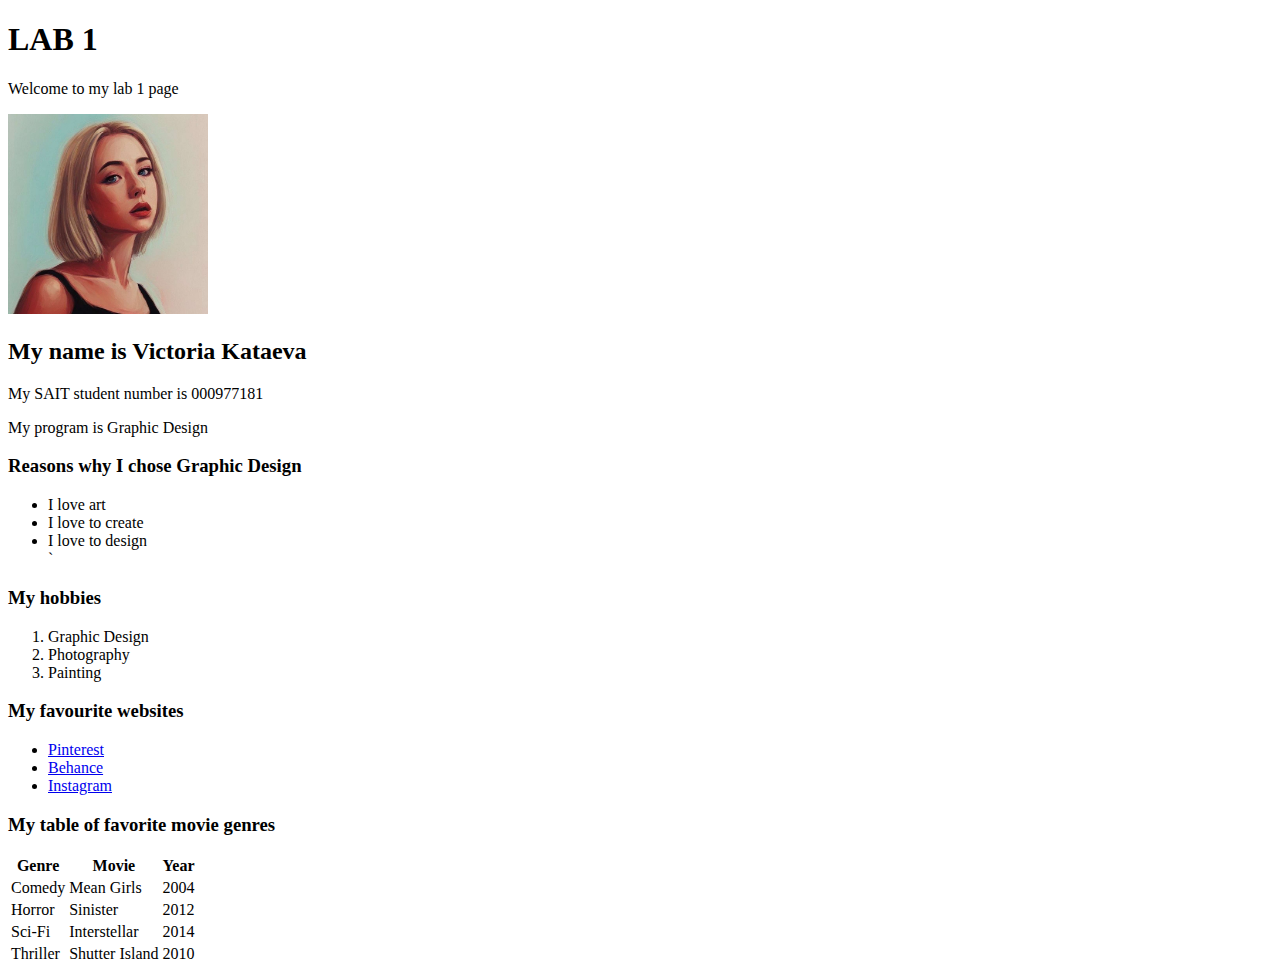
==== index.html @ 71d6f6bf "info about me" ====
<!DOCTYPE html>
<html>
<head>
    <title>Lab 1</title>
    </head>
    <body>
        <h1>LAB 1</h1>
        <p>Welcome to my lab 1 page</p>
        <div>
            <img src="profileimage.JPG" alt="Victoria Kataeva" width="200" height="200"> <i--Comment: I am using an image of myself for this lab--> 
        </div>
        <h2>My name is Victoria Kataeva </h2>
        <p>My SAIT student number is 000977181</p>
        <span>My program is Graphic Design</span>
        <h3>Reasons why I chose Graphic Design</h3> <i--Comment: I am using a list to show the reasons why I chose Graphic Design-->
        <ul>
            <li>I love art</li>
            <li>I love to create</li>
            <li>I love to design</li>`
        </ul>
        <h3>My hobbies</h3> <i--Comment: I am using a list to show my hobbies-->
        <ol>
            <li>Graphic Design</li>
            <li>Photography</li>
            <li>Painting</li>
        </ol>
        <h3>My favourite websites</h3> <i--Comment: I am using a list to show my favourite websites-->
        <ul>
            <li><a href="https://www.pinterest.ca/">Pinterest</a></li>
            <li><a href="https://www.behance.net/">Behance</a></li>
            <li><a href="https://www.instagram.com/">Instagram</a></li>
        </ul>
    </body>
    <h3>My table of favorite movie genres</h3>
    <table>
        <tr>
            <th>Genre</th>
            <th>Movie</th>
            <th>Year</th>
        </tr>
        <tr>
            <td>Comedy</td>
            <td>Mean Girls</td>
            <td>2004</td>
        </tr>
        <tr>
            <td>Horror</td>
            <td>Sinister</td>
            <td>2012</td>
        </tr>
        <tr>
            <td>Sci-Fi</td>
            <td>Interstellar</td>
            <td>2014</td>
        </tr>
        <tr>
            <td>Thriller</td>
            <td>Shutter Island</td>
            <td>2010</td>
        </tr>
    </table>
</html>
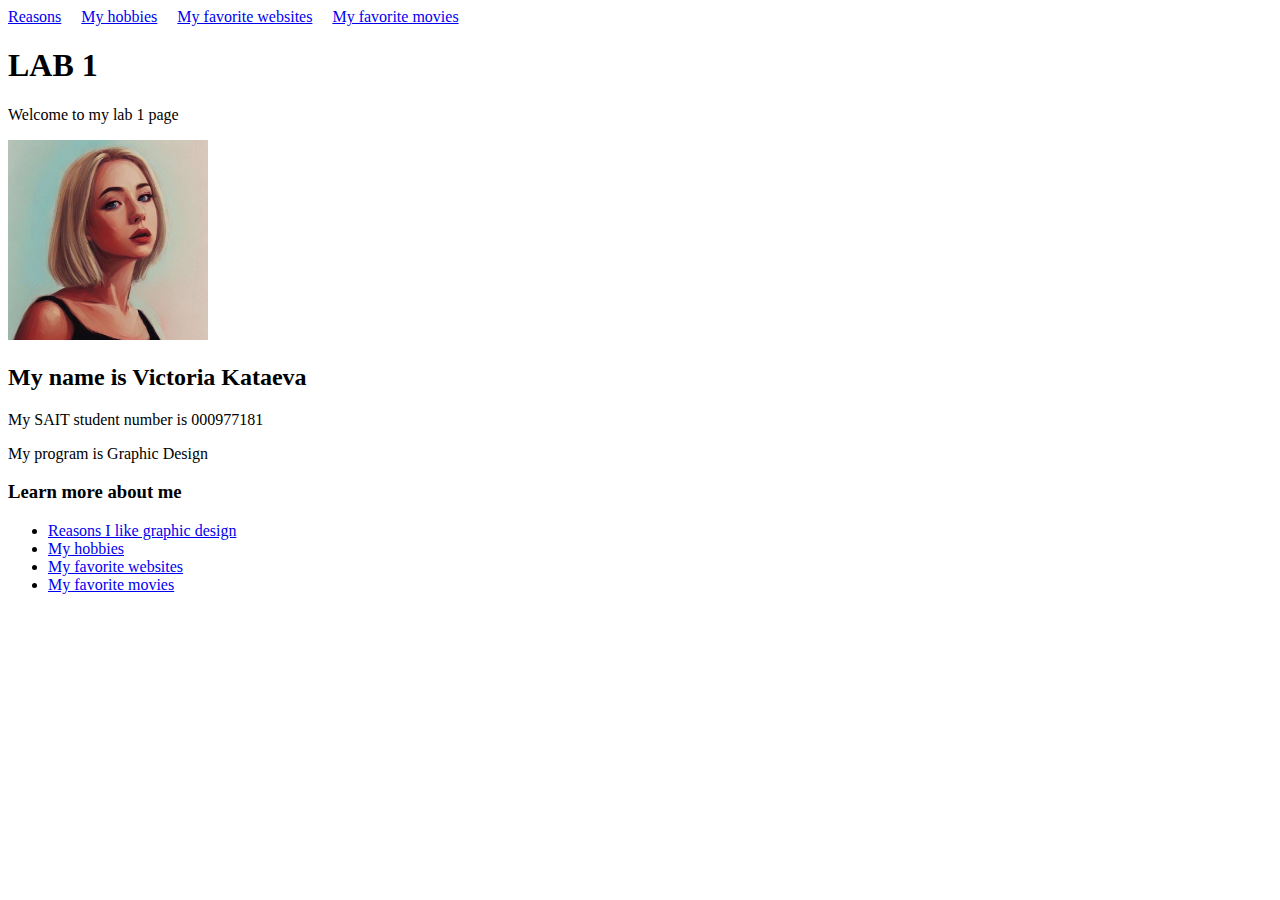
==== commit dd0322bd: "added website categories" ====
--- a/index.html
+++ b/index.html
@@ -4,6 +4,14 @@
     <title>Lab 1</title>
     </head>
     <body>
+        <nav>
+            <ul style="display: flex; list-style: none; padding: 0; margin: 0;">
+                <li style="margin-right: 20px;"><a href="reasons.html">Reasons</a></li>
+                <li style="margin-right: 20px;"><a href="hobbies.html">My hobbies</a></li>
+                <li style="margin-right: 20px;"><a href="websites.html">My favorite websites</a></li>
+                <li style="margin-right: 20px;"><a href="movies.html">My favorite movies</a></li>
+            </ul>
+        </nav>
         <h1>LAB 1</h1>
         <p>Welcome to my lab 1 page</p>
         <div>
@@ -12,51 +20,12 @@
         <h2>My name is Victoria Kataeva </h2>
         <p>My SAIT student number is 000977181</p>
         <span>My program is Graphic Design</span>
-        <h3>Reasons why I chose Graphic Design</h3> <i--Comment: I am using a list to show the reasons why I chose Graphic Design-->
+        <h3>Learn more about me</h3> <i--Comment: I am using a list to show the links to other pages-->
         <ul>
-            <li>I love art</li>
-            <li>I love to create</li>
-            <li>I love to design</li>`
+            <li><a href=reasons.html>Reasons I like graphic design</a></li>
+            <li><a href=hobbies.html>My hobbies</a></li>
+            <li><a href=websites.html>My favorite websites</a></li>
+            <li><a href=movies.html>My favorite movies</a></li>
         </ul>
-        <h3>My hobbies</h3> <i--Comment: I am using a list to show my hobbies-->
-        <ol>
-            <li>Graphic Design</li>
-            <li>Photography</li>
-            <li>Painting</li>
-        </ol>
-        <h3>My favourite websites</h3> <i--Comment: I am using a list to show my favourite websites-->
-        <ul>
-            <li><a href="https://www.pinterest.ca/">Pinterest</a></li>
-            <li><a href="https://www.behance.net/">Behance</a></li>
-            <li><a href="https://www.instagram.com/">Instagram</a></li>
-        </ul>
-    </body>
-    <h3>My table of favorite movie genres</h3>
-    <table>
-        <tr>
-            <th>Genre</th>
-            <th>Movie</th>
-            <th>Year</th>
-        </tr>
-        <tr>
-            <td>Comedy</td>
-            <td>Mean Girls</td>
-            <td>2004</td>
-        </tr>
-        <tr>
-            <td>Horror</td>
-            <td>Sinister</td>
-            <td>2012</td>
-        </tr>
-        <tr>
-            <td>Sci-Fi</td>
-            <td>Interstellar</td>
-            <td>2014</td>
-        </tr>
-        <tr>
-            <td>Thriller</td>
-            <td>Shutter Island</td>
-            <td>2010</td>
-        </tr>
-    </table>
+</body>
 </html>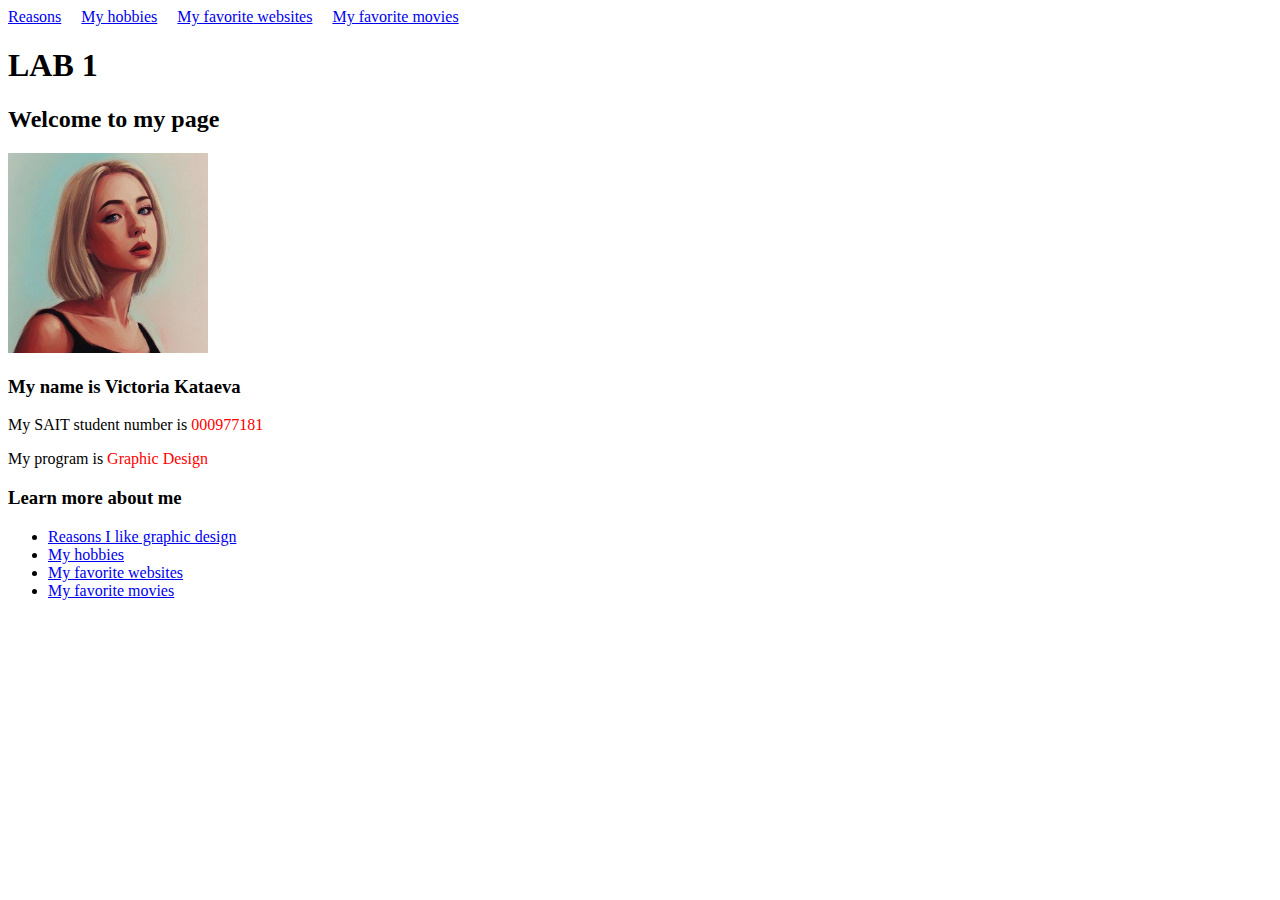
==== commit db1ac17d: "color inlines, movies synoposis" ====
--- a/index.html
+++ b/index.html
@@ -5,7 +5,7 @@
     </head>
     <body>
         <nav>
-            <ul style="display: flex; list-style: none; padding: 0; margin: 0;">
+            <ul style="display: flex; list-style: none; padding: 0; margin: 0;"> <i--Comment: I am using a list to show the links to other pages--> </i--Comment:>
                 <li style="margin-right: 20px;"><a href="reasons.html">Reasons</a></li>
                 <li style="margin-right: 20px;"><a href="hobbies.html">My hobbies</a></li>
                 <li style="margin-right: 20px;"><a href="websites.html">My favorite websites</a></li>
@@ -13,13 +13,13 @@
             </ul>
         </nav>
         <h1>LAB 1</h1>
-        <p>Welcome to my lab 1 page</p>
+        <h2>Welcome to my page</h2>
         <div>
-            <img src="profileimage.JPG" alt="Victoria Kataeva" width="200" height="200"> <i--Comment: I am using an image of myself for this lab--> 
+            <img src="profileimage.JPG" alt="AI generated portrait of Victoria Kataeva" width="200" height="200"> <i--Comment: I am using an image of myself for this lab--> 
         </div>
-        <h2>My name is Victoria Kataeva </h2>
-        <p>My SAIT student number is 000977181</p>
-        <span>My program is Graphic Design</span>
+        <h3>My name is Victoria Kataeva </h3>
+        <p>My SAIT student number is <span style="color: red;">000977181</span></p>
+        <p>My program is <span style="color: red;">Graphic Design</span></p>
         <h3>Learn more about me</h3> <i--Comment: I am using a list to show the links to other pages-->
         <ul>
             <li><a href=reasons.html>Reasons I like graphic design</a></li>
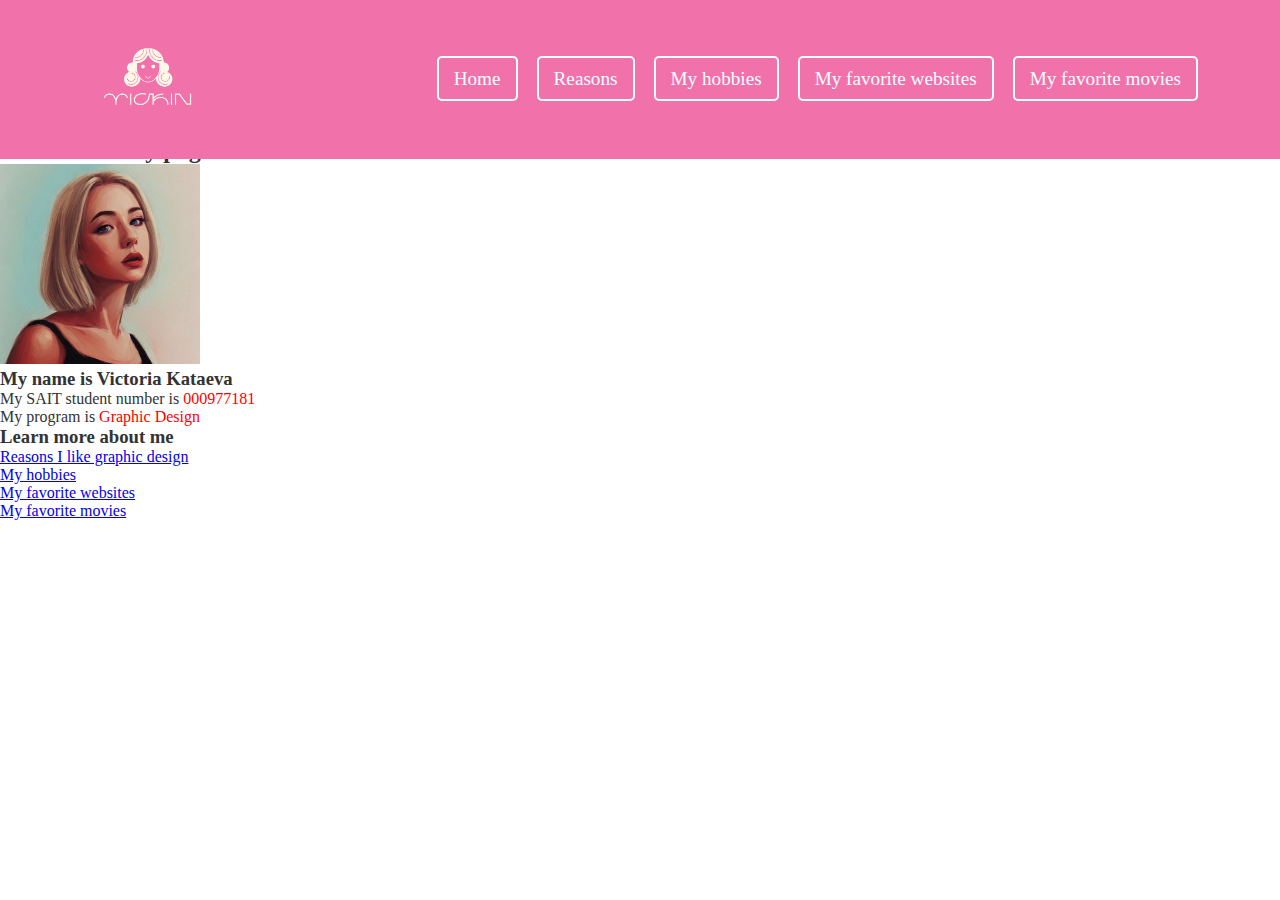
==== commit 8fca83c6: "Styling homepage" ====
--- a/index.html
+++ b/index.html
@@ -1,18 +1,25 @@
 <!DOCTYPE html>
 <html>
 <head>
-    <title>Lab 1</title>
+    <link href="style.css" rel="stylesheet"> <!-- I am linking the CSS file to the HTML file -->
+    <title>Lab 2</title>
     </head>
-    <body>
-        <nav>
-            <ul style="display: flex; list-style: none; padding: 0; margin: 0;"> <i--Comment: I am using a list to show the links to other pages--> </i--Comment:>
-                <li style="margin-right: 20px;"><a href="reasons.html">Reasons</a></li>
-                <li style="margin-right: 20px;"><a href="hobbies.html">My hobbies</a></li>
-                <li style="margin-right: 20px;"><a href="websites.html">My favorite websites</a></li>
-                <li style="margin-right: 20px;"><a href="movies.html">My favorite movies</a></li>
-            </ul>
+    <header>
+        <div class="container">
+        <div class="logo">
+            <img src="vickin.png" alt="My Logo" width="140"> <!-- I am using my logo for this lab -->
+        </div>
+        <nav class ="navbar">
+                <a href="index.html">Home</a><!-- I am using a list to show the links to other pages -->
+                <a href="reasons.html">Reasons</a>
+                <a href="hobbies.html">My hobbies</a>
+                <a href="websites.html">My favorite websites</a>
+                <a href="movies.html">My favorite movies</a>
         </nav>
-        <h1>LAB 1</h1>
+        </div>
+    </header>
+<body>
+        <h1>LAB 2</h1>
         <h2>Welcome to my page</h2>
         <div>
             <img src="profileimage.JPG" alt="AI generated portrait of Victoria Kataeva" width="200" height="200"> <i--Comment: I am using an image of myself for this lab--> 
--- a/style.css
+++ b/style.css
@@ -0,0 +1,54 @@
+* {
+    margin: 0;
+    padding: 0;
+    box-sizing: border-box;
+}
+
+body {
+    padding-top: 100px;
+    font-family: Verdana, Geneva, Tahoma, sans-serif
+    background-color: darkgray;
+    color: #333;
+}
+
+header {
+    background-color: #f171ab;
+    color: #fff;
+    padding: 10px 20px;
+    position: fixed;
+    width: 100%;
+    top: 0;
+    z-index: 1000;
+  }
+
+  .container {
+    width: 90%;
+    max-width: 1200px;
+    margin: auto;
+    display: flex;
+    justify-content: space-between;
+    align-items: center;
+  }
+
+  .logo {
+    font-size: 1.5rem;
+    font-weight: bold;
+    letter-spacing: 1px;
+  }
+
+  .navbar a {
+    color: white;
+    font-size: 1.2rem;
+    text-decoration: none;
+    margin-left: 15px;
+    padding: 10px 15px;
+    border: 2px solid white;
+    border-radius: 5px;
+    transition: background 0.3s ease, color 0.3s ease;
+  }
+
+  .nav-links a:hover {
+    color: #4fc3f7;
+  }
+
+
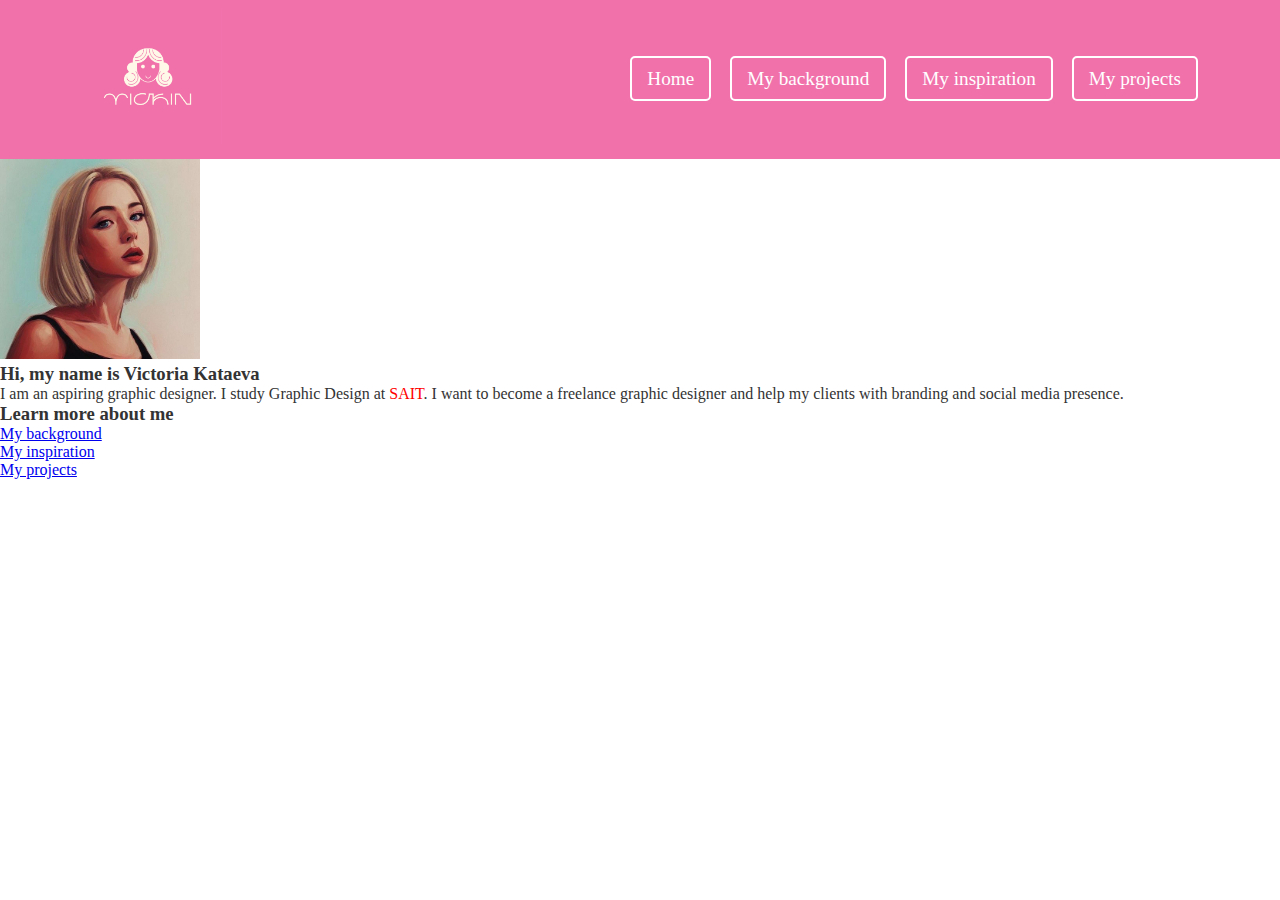
==== commit 26660b43: "My Background Page Styling" ====
--- a/index.html
+++ b/index.html
@@ -11,28 +11,33 @@
         </div>
         <nav class ="navbar">
                 <a href="index.html">Home</a><!-- I am using a list to show the links to other pages -->
-                <a href="reasons.html">Reasons</a>
-                <a href="hobbies.html">My hobbies</a>
-                <a href="websites.html">My favorite websites</a>
-                <a href="movies.html">My favorite movies</a>
+                <a href="hobbies.html">My background</a>
+                <a href="websites.html">My inspiration</a>
+                <a href="movies.html">My projects</a>
         </nav>
         </div>
     </header>
 <body>
-        <h1>LAB 2</h1>
-        <h2>Welcome to my page</h2>
+        <h1>Welcome to my page</h1>
+        <h3>LAB 2</h3>
         <div>
             <img src="profileimage.JPG" alt="AI generated portrait of Victoria Kataeva" width="200" height="200"> <i--Comment: I am using an image of myself for this lab--> 
         </div>
-        <h3>My name is Victoria Kataeva </h3>
-        <p>My SAIT student number is <span style="color: red;">000977181</span></p>
-        <p>My program is <span style="color: red;">Graphic Design</span></p>
+        <h3>Hi, my name is Victoria Kataeva </h3>
+        <div class="text-box">
+            <p>
+              I am an aspiring graphic designer. I study Graphic Design at 
+              <span style="color: red;">SAIT</span>. I want to become a freelance graphic designer 
+              and help my clients with branding and social media presence.
+            </p>
+          </div>
         <h3>Learn more about me</h3> <i--Comment: I am using a list to show the links to other pages-->
-        <ul>
-            <li><a href=reasons.html>Reasons I like graphic design</a></li>
-            <li><a href=hobbies.html>My hobbies</a></li>
-            <li><a href=websites.html>My favorite websites</a></li>
-            <li><a href=movies.html>My favorite movies</a></li>
-        </ul>
+            <div class="centered-list">
+                <ul>
+                  <li><a href="hobbies.html">My background</a></li>
+                  <li><a href="websites.html">My inspiration</a></li>
+                  <li><a href="movies.html">My projects</a></li>
+                </ul>
+              </div>
 </body>
 </html>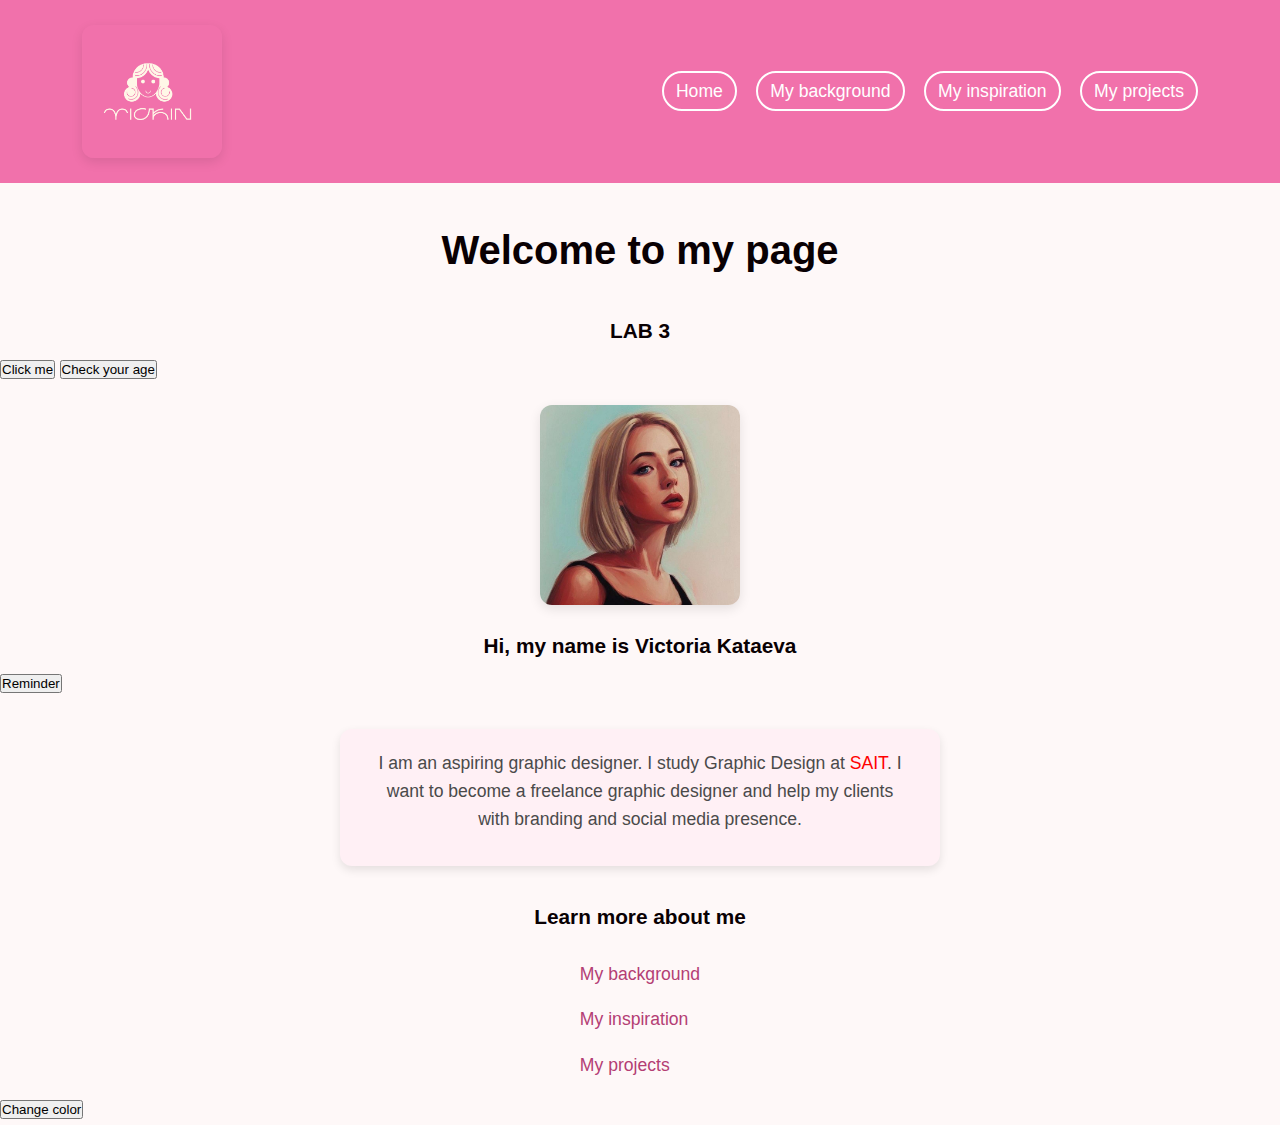
==== commit f24d31ec: "Implementing Java Script" ====
--- a/index.html
+++ b/index.html
@@ -1,6 +1,7 @@
 <!DOCTYPE html>
 <html>
 <head>
+  <script src="script.js"></script>
     <link href="style.css" rel="stylesheet"> <!-- I am linking the CSS file to the HTML file -->
     <title>Lab 2</title>
     </head>
@@ -19,11 +20,14 @@
     </header>
 <body>
         <h1>Welcome to my page</h1>
-        <h3>LAB 2</h3>
+        <h3>LAB 3</h3>
+        <button onclick="showMessage()">Click me</button> <!-- I am using a button to show a message -->
+       <button onclick="checkAge()">Check your age</button> 
         <div>
             <img src="profileimage.JPG" alt="AI generated portrait of Victoria Kataeva" width="200" height="200"> <i--Comment: I am using an image of myself for this lab--> 
         </div>
         <h3>Hi, my name is Victoria Kataeva </h3>
+        <button onclick="showMany()">Reminder</button>
         <div class="text-box">
             <p>
               I am an aspiring graphic designer. I study Graphic Design at 
@@ -39,5 +43,6 @@
                   <li><a href="movies.html">My projects</a></li>
                 </ul>
               </div>
+              <button onclick="changeColor()">Change color</button>
 </body>
 </html>--- a/style.css
+++ b/style.css
@@ -4,22 +4,25 @@
     box-sizing: border-box;
 }
 
-body {
-    padding-top: 100px;
-    font-family: Verdana, Geneva, Tahoma, sans-serif
-    background-color: darkgray;
-    color: #333;
-}
-
 header {
     background-color: #f171ab;
     color: #fff;
-    padding: 10px 20px;
+    padding: 5px 20px;
     position: fixed;
     width: 100%;
     top: 0;
     z-index: 1000;
   }
+
+body {
+    padding-top: 200px;
+    font-family: 'Poppins', sans-serif; 
+    background-color: #fef8f8;
+    color: #333;
+    line-height: 2;
+    font-size: 16px;
+    margin: auto;
+}
 
   .container {
     width: 90%;
@@ -37,18 +40,234 @@
   }
 
   .navbar a {
-    color: white;
+    color: #fff;
+    text-decoration: none;
+    margin-left: 15px;
+    font-size: 1.1rem;
+    border: 2px solid #fff;
+    padding: 8px 12px;
+    border-radius: 25px;
+    transition: all 0.3s ease;
+  }
+
+  .navbar a:hover {
+    background-color: #fff;
+    color: #d17093;  
+  }
+
+  h1, h2, h3 {
+    color: #090003;
+    margin-top: 20px;
+  }
+
+  h1 {
+    max-width: 1000px;  
+    margin: 0 auto;
+    text-align: center; 
+    padding: 10px 100px 0px; 
+    font-size: 2.5rem;
+  }
+  
+  h2 {
+    font-size: 1.8rem;
+    margin-bottom: 5px;
+    text-align: center; 
+  }
+  
+  h3 {
+    font-size: 1.3rem;
+    margin-bottom: 1px;
+    text-align: center; 
+  }
+
+  p, li {
+    margin-bottom: 12px;
+    align-items: center;
+  }
+
+  img {
+    border-radius: 12px;
+    box-shadow: 0 4px 12px rgba(0, 0, 0, 0.1);
+    margin-top: 20px;
+  }
+
+  body img {
+    display: block;
+    margin: 20px auto;
+  }
+
+  ul {
+    list-style: square;
+    padding-left: 20px;
+    margin-top: 10px;
+    align-items: center;
+  }
+
+  ul li a {
+    color: #b43e74;
+    text-decoration: none;
+    transition: color 0.3s ease;
+    align-items: center;
+  }
+
+  ul li a:hover {
+    color: #e06291;
+  }
+
+  .text-box {
+    background-color: #fff0f5; 
+    padding: 20px 30px;
+    border-radius: 12px;
+    box-shadow: 0 4px 10px rgba(0, 0, 0, 0.1);
+    max-width: 600px;
+    margin: 30px auto;
+    text-align: center;
+    font-size: 1.1rem;
+    line-height: 1.6;
+    color: #4a4a4a;
+  }
+
+  .centered-list {
+    text-align: center;
+    margin-top: 10px;
+  }
+  
+  .centered-list ul {
+    list-style: none;
+    padding: 0;
+    display: inline-block;
+    text-align: left;
+  }
+  
+  .centered-list li {
+    margin-bottom: 10px;
+  }
+  
+  .centered-list a {
+    text-decoration: none;
+    color: #b43e74;
+    font-size: 1.1rem;
+    transition: color 0.3s ease;
+  }
+  
+  .centered-list a:hover {
+    color: #e06291;
+  }
+
+  .resource-list-row {
+    display: flex;
+    justify-content: center;
+    gap: 20px;
+    flex-wrap: wrap;
+    margin-top: 40px;
+  }
+  
+  .resource-card {
+    background-color: #fff8fc;
+    border-radius: 12px;
+    box-shadow: 0 4px 12px rgba(0, 0, 0, 0.1);
+    padding: 20px;
+    width: 250px;
+    text-align: center;
+    transition: transform 0.3s ease;
+  }
+  
+  .resource-card:hover {
+    transform: translateY(-5px);
+  }
+  
+  .resource-card img {
+    width: 50px;
+    height: 50px;
+    object-fit: contain;
+    margin-bottom: 10px;
+  }
+  
+  .resource-card a {
+    display: block;
+    font-weight: 700;
+    font-size: 1.1rem;
+    color: #b43e74;
+    text-decoration: none;
+    margin-bottom: 8px;
+  }
+  
+  .resource-card a:hover {
+    color: #e06291;
+  }
+  
+  .resource-card p {
+    font-size: 0.95rem;
+    color: #555;
+  }
+
+  .project-table {
+    width: 100%;
+    border-collapse: collapse;
+    box-shadow: 0 4px 12px rgba(0, 0, 0, 0.05);
+  }
+  
+  .project-table th {
+    background-color: #fce4ec;
+    padding: 15px;
     font-size: 1.2rem;
-    text-decoration: none;
-    margin-left: 15px;
-    padding: 10px 15px;
-    border: 2px solid white;
-    border-radius: 5px;
-    transition: background 0.3s ease, color 0.3s ease;
-  }
-
-  .nav-links a:hover {
-    color: #4fc3f7;
-  }
-
-
+    text-align: left;
+    border: 1px solid #ddd;
+  }
+  
+  .project-table td {
+    border: 1px solid #ddd;
+    padding: 20px;
+    vertical-align: top;
+  }
+  
+  .project-table img {
+    width: 200px;
+    height: auto;
+    border-radius: 8px;
+    display: block;
+    margin: auto;
+  }
+  
+  .project-table p {
+    font-size: 0.95rem;
+    line-height: 1.6;
+    margin-bottom: 10px;
+  }
+
+  .origin-section {
+    display: flex;
+    flex-wrap: wrap;
+    gap: 30px;
+    align-items: flex-start;
+    margin-top: 40px;
+  }
+  
+  .map-column {
+    flex: 1 1 400px;
+  }
+  
+  .google-map {
+    width: 100%;
+    height: 350px;
+    border: 0;
+    border-radius: 12px;
+    box-shadow: 0 4px 12px rgba(0, 0, 0, 0.1);
+  }
+  
+  .text-column {
+    flex: 1 1 500px;
+    font-family: 'Poppins', sans-serif;
+    color: #444;
+  }
+  
+  .text-column h3 {
+    color: #b43e74;
+    font-size: 1.6rem;
+    margin-bottom: 10px;
+  }
+  
+  .text-column p {
+    font-size: 1rem;
+    line-height: 1.7;
+  }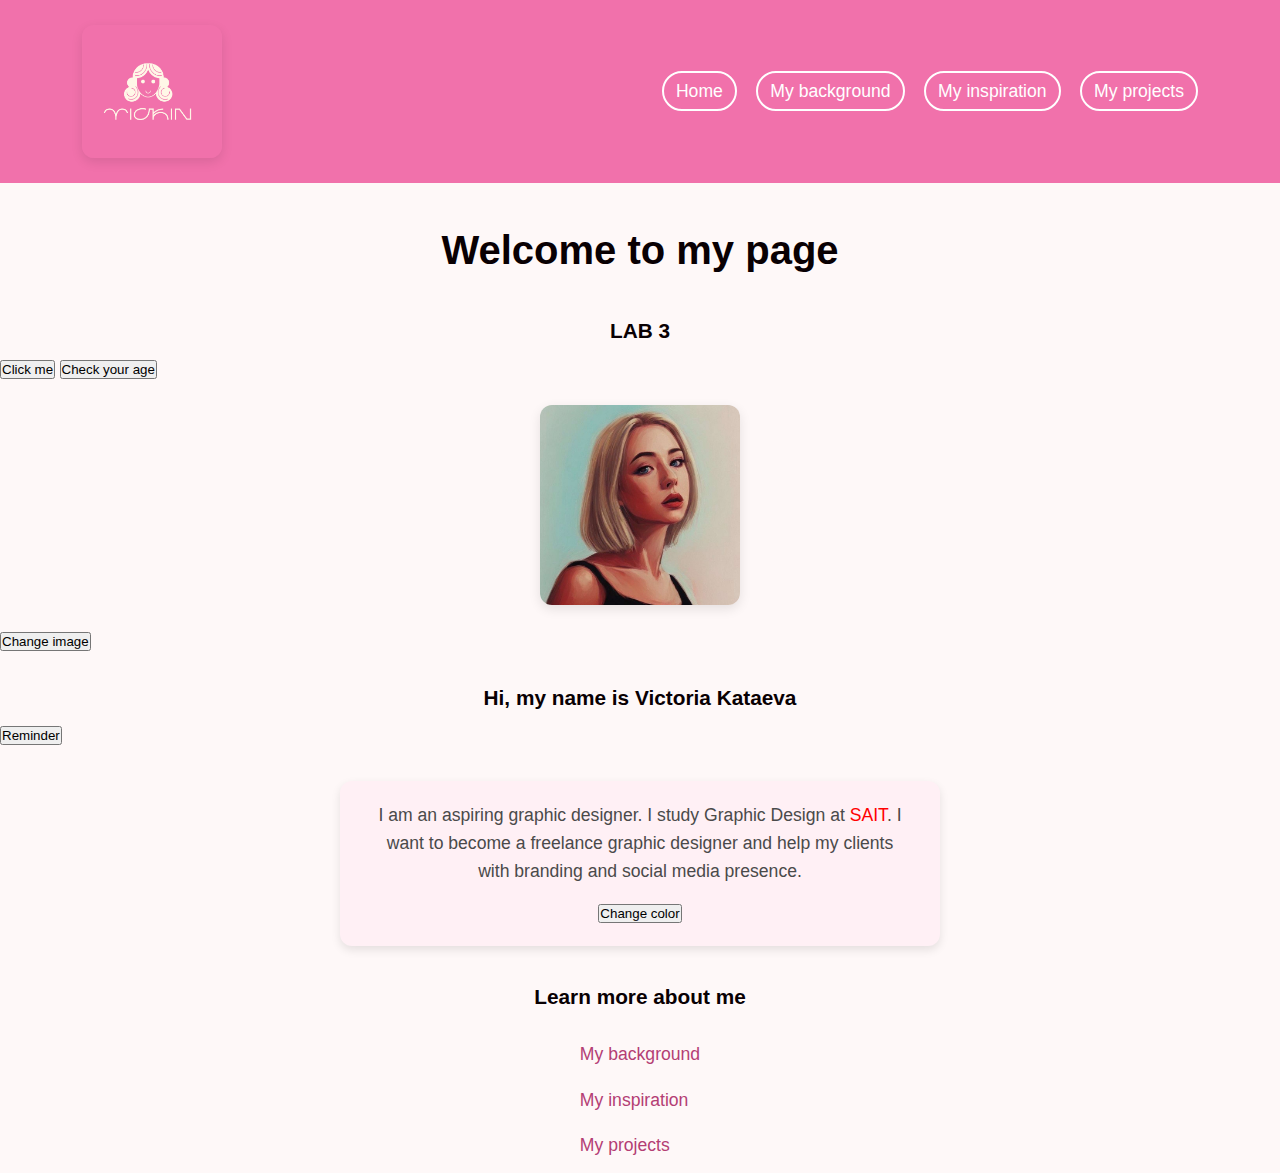
==== commit 2ad80f6e: "Hover buttons and styling" ====
--- a/index.html
+++ b/index.html
@@ -21,19 +21,21 @@
 <body>
         <h1>Welcome to my page</h1>
         <h3>LAB 3</h3>
-        <button onclick="showMessage()">Click me</button> <!-- I am using a button to show a message -->
-       <button onclick="checkAge()">Check your age</button> 
+        <button id="hoverButton" onclick="showMessage()">Click me</button> <!-- I am using a button to show a message -->
+       <button id="hoverButton" onclick="checkAge()">Check your age</button> 
         <div>
-            <img src="profileimage.JPG" alt="AI generated portrait of Victoria Kataeva" width="200" height="200"> <i--Comment: I am using an image of myself for this lab--> 
-        </div>
+           <img id="catdog" src="profileimage.JPG" alt="AI generated portrait of Victoria Kataeva" width="200" height="200"> <i--Comment: I am using an image of myself for this lab--> 
+           <button id="hoverButton" onclick="changeImage()">Change image</button> <!-- I am using a button to change the image -->
+          </div>
         <h3>Hi, my name is Victoria Kataeva </h3>
-        <button onclick="showMany()">Reminder</button>
+        <button id="hoverButton" onclick="showMany()">Reminder</button>
         <div class="text-box">
             <p>
               I am an aspiring graphic designer. I study Graphic Design at 
               <span style="color: red;">SAIT</span>. I want to become a freelance graphic designer 
               and help my clients with branding and social media presence.
             </p>
+            <button id="hoverButton" onclick="changeColor()">Change color</button>
           </div>
         <h3>Learn more about me</h3> <i--Comment: I am using a list to show the links to other pages-->
             <div class="centered-list">
@@ -43,6 +45,5 @@
                   <li><a href="movies.html">My projects</a></li>
                 </ul>
               </div>
-              <button onclick="changeColor()">Change color</button>
 </body>
 </html>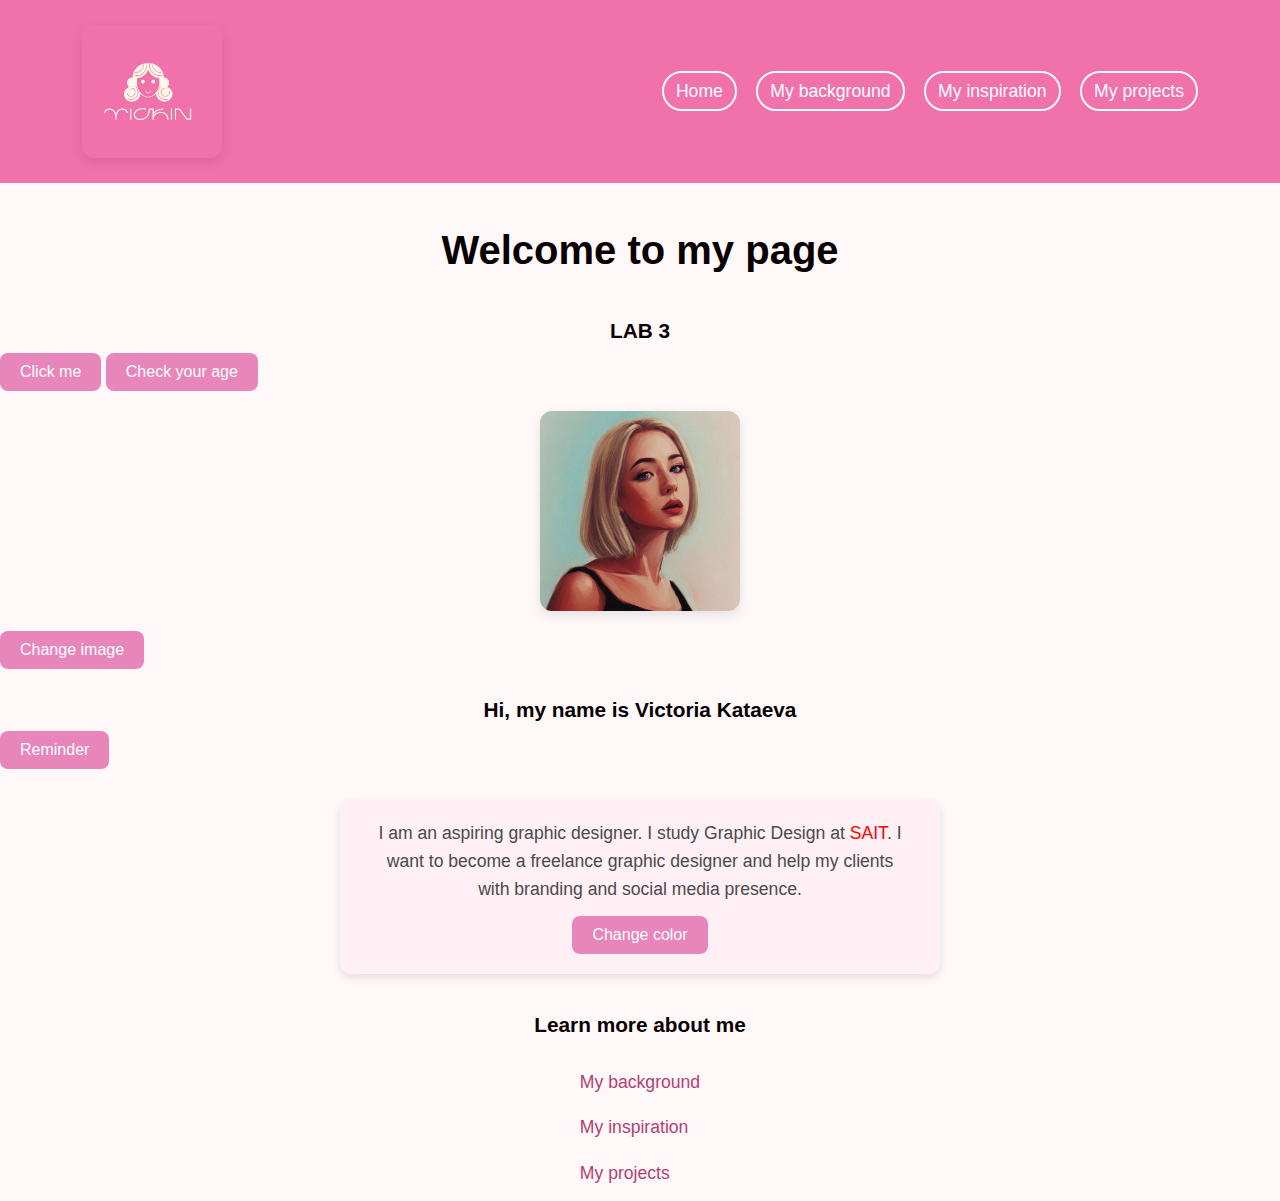
==== commit 4806a27e: "page title update" ====
--- a/index.html
+++ b/index.html
@@ -3,7 +3,7 @@
 <head>
   <script src="script.js"></script>
     <link href="style.css" rel="stylesheet"> <!-- I am linking the CSS file to the HTML file -->
-    <title>Lab 2</title>
+    <title>Lab 3</title>
     </head>
     <header>
         <div class="container">
--- a/style.css
+++ b/style.css
@@ -270,4 +270,19 @@
   .text-column p {
     font-size: 1rem;
     line-height: 1.7;
-  }+  }
+
+  #hoverButton {
+    padding: 10px 20px;
+    font-size: 16px;
+    background-color: #e885ba;
+    color: white;
+    border: none;
+    border-radius: 8px;
+    cursor: pointer;
+    transition: background-color 0.3s ease;
+  }
+
+  #hoverButton:hover {
+    background-color: #fb2f98;
+  }
